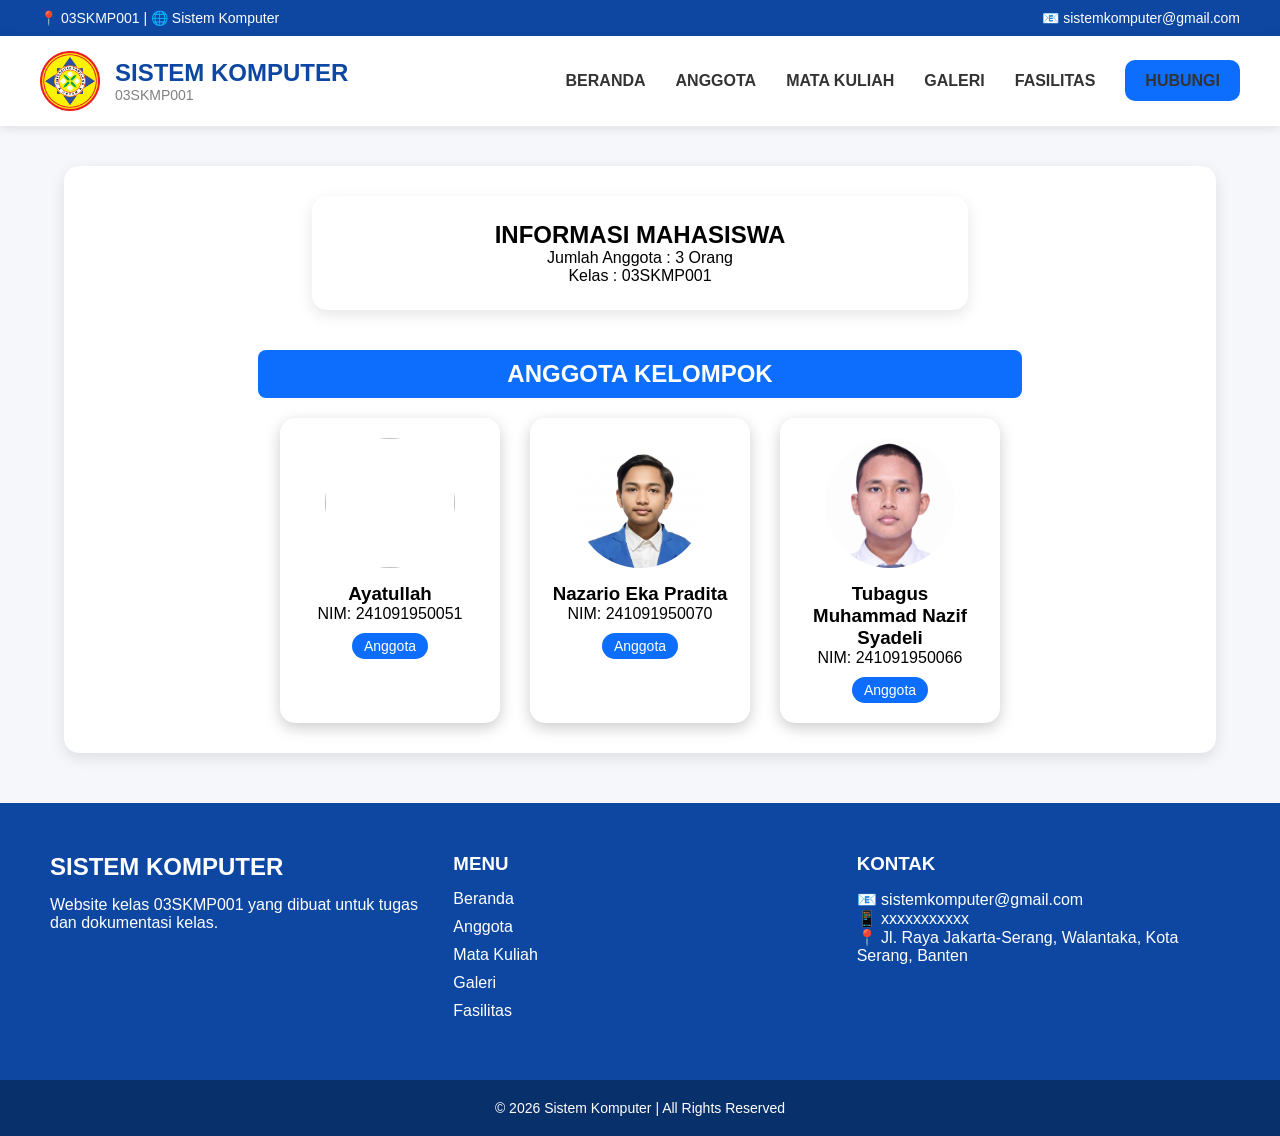
==== about.html @ 48fdce34 "Add files via upload" ====
<html>
<head>
    <meta name="viewport" content="width=device-width, initial-scale=1.0">
    <title>ANGGOTA MAHASISWA</title>
    <link rel="stylesheet" href="style.css" />
</head>

<body>

<div class="container">

   <!-- HEADER MODERN -->
<div class="top-header">

    <div class="top-header-kiri">

        <p>
            📍 03SKMP001 | 🌐 Sistem Komputer
        </p>

    </div>

    <div class="top-header-kanan">

        <p>
            📧 sistemkomputer@gmail.com
        </p>

    </div>

</div>

 <!-- -- NAVBAR MODERN -->
<div class="navbar-modern">

    <!-- LOGO -->
    <div class="navbar-logo">

        <img src="unpam.png" class="logo-navbar">

        <div>
            <h2>SISTEM KOMPUTER</h2>
            <p>03SKMP001</p>
        </div>

    </div>

    <!-- TOMBOL HAMBURGER -->
    <div class="hamburger" onclick="toggleMenu()">
        ☰
    </div>

    <!-- MENU -->
    <ul class="navbar-menu" id="navbarMenu">

        <li><a href="index.html">BERANDA</a></li>
        <li><a href="about.html">ANGGOTA</a></li>
        <li><a href="mk.html">MATA KULIAH</a></li>
        <li><a href="gallery.html">GALERI</a></li>
        <li><a href="fasilitas.html">FASILITAS</a></li>
        <li>
            <a href="https://www.instagram.com/siskom001.25/" class="btn-navbar">
                HUBUNGI
            </a>
        </li>

    </ul>

</div>
    <!-- CONTENT -->
   <div class="content-box">

        <!-- INFO KELAS -->
        <div class="info-card">
            <h2>INFORMASI MAHASISWA</h2>
            <p>Jumlah Anggota : 3 Orang</p>
            <p>Kelas : 03SKMP001</p>
        </div>

        <!-- JUDUL -->
        <h2 class="judul-tabel">
            ANGGOTA KELOMPOK
        </h2>

        <!-- CARD MAHASISWA -->
        <div class="card-container">

            <!-- ANGGOTA 1 -->
            <div class="card-mahasiswa">
                <img src="ay.jpeg" class="foto-mahasiswa">

                <h3>Ayatullah</h3>

                <p>NIM: 241091950051</p>

                <span class="badge">Anggota</span>
            </div>

            <!-- ANGGOTA 2 -->
            <div class="card-mahasiswa">
                <img src="rio.PNG" class="foto-mahasiswa">

                <h3>Nazario Eka Pradita</h3>

                <p>NIM: 241091950070</p>

                <span class="badge">Anggota</span>
            </div>

            <!-- ANGGOTA 3 -->
            <div class="card-mahasiswa">
                <img src="tb.jpeg" class="foto-mahasiswa">

                <h3>Tubagus Muhammad Nazif Syadeli</h3>

                <p>NIM: 241091950066</p>

                <span class="badge">Anggota</span>
            </div>

        </div>

    </div>

<!-- FOOTER MODERN -->
<div class="footer-modern">

    <div class="footer-content">

        <!-- KOLOM 1 -->
        <div class="footer-section">

            <h2>SISTEM KOMPUTER</h2>

            <p>
                Website kelas 03SKMP001
                yang dibuat untuk tugas dan dokumentasi kelas.
            </p>

        </div>

        <!-- KOLOM 2 -->
        <div class="footer-section">

            <h3>MENU</h3>

            <a href="index.html">Beranda</a>
            <a href="about.html">Anggota</a>
            <a href="mk.html">Mata Kuliah</a>
            <a href="gallery.html">Galeri</a>
            <a href="fasilitas.html">Fasilitas</a>

        </div>

        <!-- KOLOM 3 -->
        <div class="footer-section">

            <h3>KONTAK</h3>

            <p>📧 sistemkomputer@gmail.com</p>
            <p>📱 xxxxxxxxxxx</p>
            <p>📍 Jl. Raya Jakarta-Serang, Walantaka, Kota Serang, Banten</p>

        </div>

    </div>

    <!-- COPYRIGHT -->
    <div class="footer-bottom">

        <p>
            © 2026 Sistem Komputer | All Rights Reserved
        </p>

    </div>

</div>

<!-- JAVASCRIPT HAMBURGER -->
<script>

function toggleMenu() {
    document.getElementById("navbarMenu").classList.toggle("active");
}

</script>


</body>
</html>
---- style.css ----
*{
    margin: 0;
    padding: 0;
    box-sizing: border-box;
}
html, body{
    width: 100%;
    overflow-x: hidden;
}

body {

    font-family: Arial, Helvetica, sans-serif;
    background-color: #f5f7fa;
    margin: 0;
    padding: 0;
}

.header {
    text-align: center;
    background-color: #ffffff;
    color: #333;
    padding: 20px;
}

.container { 
    width: 100%;
 }

/* MEMBUAT JUDUL TABEL */
.judul-tabel {
    text-align: center;
    margin-bottom: 20px;
    color: white;
    font-size: 24px;
    background-color:#0d6efd;
    padding: 10px;
    border-radius: 8px;

    width: 70%;
    margin-left: auto;
    margin-right: auto;
}

/* TABLE MATA KULIAH */
.table-mahasiswa {
    margin-left: auto;
    margin-right: auto;
    margin-top: 20px;
    border-collapse: collapse;
    width: 100%;
    background-color: white;
    font-size: 14px;
    
}
/* MEMBUAT TABEL MAHASISWA */
.table-mahasiswa th {
    background-color: black;
    color: white;
    padding: 10px;
    border: 1px solid black;
}

.table-mahasiswa td {
    padding: 8px;
    border: 1px solid black;
}

.table-mahasiswa tr:hover {
    background-color: #f2f2f2;
}

.table-wrapper {
    width: 100%;
    overflow-x: auto;
}

/* MEMBUAT TAMPILAN PADA BAGIAN ANGGOTA */
.card-container {
    display: flex;
    justify-content: center;
    gap: 30px;
    flex-wrap: wrap;
}

/* TAMPILAN PADA ANGGOTA */
.card-mahasiswa {
    background-color: white;
    width: 220px;
    padding: 20px;
    border-radius: 15px;
    text-align: center;
    box-shadow: 0px 5px 15px rgba(0,0,0,0.2);
    transition: 0.3s;
}

.card-mahasiswa:hover {
    transform: translateY(-8px);
}

.foto-mahasiswa {
    width: 130px;
    height: 130px;
    border-radius: 50%;
    object-fit: cover;
    margin-bottom: 15px;
    }

.badge {
    display: inline-block;
    margin-top: 10px;
    background-color: #0d6efd;
    color: white;
    padding: 5px 12px;
    border-radius: 20px;
    font-size: 14px;
}

/* TAMPILAN PADA INFORMASI ANGGOTA */
.info-card {
    background-color: white;
    width: 60%;
    margin: 0 auto 40px auto;
    padding: 25px;
    text-align: center;
    border-radius: 15px;
    box-shadow: 0px 5px 15px rgba(0,0,0,0.1);
}

/* GALERI CONTAINER */
.gallery-container {

    display: grid;

    grid-template-columns: repeat(auto-fit, minmax(280px, 1fr));

    gap: 30px;
}


/* CARD GALERI */
.gallery-card img {
    background-color: white;
    width: 250px;

    border-radius: 12px;
    overflow: hidden;

    text-align: center;

    box-shadow: 0px 5px 15px rgba(0,0,0,0.2);

    transition: 0.3s;
}

/* GAMBAR */
.gallery-item img {
    width: 100%;
    height: 180px;
    object-fit: cover;
}

/* JUDUL SEMESTER */
.judul-semester {
    background-color: #0d6efd;
    color: white;

    padding: 10px;
    margin: 0;
}

/* DESKRIPSI */
.gallery-item p {
    padding: 10px;
}

/* HOVER */
.gallery-item:hover {
    transform: translateY(-10px);
}

/* HERO */
.hero {
    display: flex;
    justify-content: space-between;
    align-items: center;
    padding: 50px;
    background-color: #f8f9fa;
    flex-wrap: wrap;
}

/* TEXT HERO */
.hero-kiri {
    width: 45%;
}

.hero-kiri h1 {
    font-size: clamp(32px, 6vw, 45px);
    color: #0d47a1;
    margin-bottom: 20px;
}

.hero-kiri p {
    font-size: 18px;
    margin-bottom: 20px;
}

/* BUTTON */
.btn-hero {
    background-color: #0d6efd;
    color: white;
    padding: 12px 20px;
    text-decoration: none;
    border-radius: 8px;
}

/* GAMBAR */
.hero-kanan {
    width: 45%;
}

.img-hero {
    width: 100%;
    border-radius: 15px;
}

/* NAVBAR MODERN */
.navbar-modern {
    display: flex;
    justify-content: space-between;
    align-items: center;
    padding: 15px 40px;
    background-color: white;
    box-shadow: 0px 2px 10px rgba(0,0,0,0.1);
    position: sticky;
    top: 0;
    z-index: 1000;
}

/* LOGO */
.navbar-logo {
    display: flex;
    align-items: center;
    gap: 15px;
}

.logo-navbar {
    width: 60px;
    height: 60px;
}

.navbar-logo h2 {
    margin: 0;
    color: #0d47a1;
}

.navbar-logo p {
    margin: 0;
    color: gray;
    font-size: 14px;
}

/* MENU */
.navbar-menu {
    display: flex;
    gap: 30px;
    list-style: none;
}

.navbar-menu a {
    text-decoration: none;
    color: #333;
    font-weight: 600;
    transition: 0.3s;
}

/* HOVER MENU */
.navbar-menu a:hover {
    color: #0d6efd;
}

/* BUTTON */
.btn-navbar {
    background-color: #0d6efd;
    color: white;
    text-decoration: none;
    padding: 12px 20px;
    border-radius: 10px;
    font-weight: bold;
    transition: 0.3s;
}

.btn-navbar:hover {
    background-color: #084298;
}

@media (max-width: 768px) {

    .navbar-modern {

        flex-direction: column;

        gap: 20px;
    }

    .navbar-menu {

        flex-direction: column;

        text-align: center;
    }

}

/* ================= HEADER MODERN ================= */

.top-header {

    background-color: #0d47a1;

    color: white;

    padding: 10px 40px;

    display: flex;

    justify-content: space-between;

    align-items: center;

    font-size: 14px;
}

/* ================= FOOTER MODERN ================= */

.footer-modern {
    background-color: #0d47a1;
    color: white;
    margin-top: 50px;
}

/* ISI FOOTER */
.footer-content {

    display: grid;

    grid-template-columns: repeat(auto-fit, minmax(250px, 1fr));

    gap: 30px;

    padding: 50px;
}

/* SECTION */
.footer-section {

    display: flex;

    flex-direction: column;
}

/* JUDUL */
.footer-section h2,
.footer-section h3 {

    margin-bottom: 15px;
}

/* LINK */
.footer-section a {

    text-decoration: none;

    color: white;

    margin-bottom: 10px;

    transition: 0.3s;
}

/* HOVER LINK */
.footer-section a:hover {

    color: #90caf9;
}

/* COPYRIGHT */
.footer-bottom {

    text-align: center;

    padding: 20px;

    background-color: #08306b;

    font-size: 14px;
}

@media (max-width: 768px) {

    .top-header {

        flex-direction: column;

        gap: 10px;

        text-align: center;
    }

    .footer-content {

        text-align: center;
    }

}

.content-box {

    background-color: white;

    padding: 30px;

    border-radius: 15px;

    box-shadow: 0px 5px 15px rgba(0,0,0,0.1);

    width: 90%;

    margin: 40px auto;
}

/* VIDEO GALERI */
.video-gallery {

    width: 100%;

    border-radius: 15px;

    margin-bottom: 15px;
}

/* ================= GALLERY ================= */

.gallery-container {

    display: grid;

    grid-template-columns: repeat(auto-fit, minmax(280px, 1fr));

    gap: 30px;

    margin-top: 40px;
}

/* CARD */
.gallery-card {

    background-color: white;

    border-radius: 20px;

    overflow: hidden;

    box-shadow: 0px 5px 15px rgba(0,0,0,0.1);

    text-align: center;

    transition: 0.3s;
}

/* HOVER */
.gallery-card:hover {

    transform: translateY(-10px);
}

/* GAMBAR */
.gallery-img {

    width: 100%;

    height: 250px;

    object-fit: cover;
}

/* VIDEO */
.gallery-video {

    width: 100%;

    height: 250px;

    object-fit: contain;
}

/* JUDUL */
.gallery-card h3 {

    padding: 20px;

    font-size: 22px;

    color: #0d47a1;
}

/* ================= VIDEO BESAR ================= */

    .video-card {

    margin-bottom: 50px;

    background-color: white;

    padding: 20px;

    border-radius: 20px;

    box-shadow: 0px 5px 15px rgba(0,0,0,0.1);

    text-align: center;
    }


/* VIDEO */
.video-besar{
    width: 450px;
    max-width: 90%;
    height: 800px;

    object-fit: contain;

    border-radius: 20px;
    box-shadow: 0 5px 15px rgba(0,0,0,0.2);

    background: #000;
}

/* JUDUL VIDEO */
.video-card h2 {

    margin-top: 20px;

    color: #0d47a1;
}
/* DESKRIPSI */
.video-card p {

    color: #555;

    margin-top: 10px;

    font-size: 18px;
}

/* ================= HAMBURGER MENU ================= */

.hamburger{
    display: none;
    font-size: 32px;
    cursor: pointer;
    color: #0d47a1;
}

/* MOBILE */
@media screen and (max-width: 768px){

    .navbar-modern{
        flex-direction: row;
        justify-content: space-between;
        align-items: center;
        padding: 15px 20px;
        position: relative;
    }

    .hamburger{
        display: block;
    }

    .navbar-menu{
        display: none;
        flex-direction: column;
        position: absolute;
        top: 100%;
        right: 0;
        width: 100%;
        background-color: white;
        padding: 20px 0;
        box-shadow: 0px 5px 10px rgba(0,0,0,0.1);
        gap: 20px;
        text-align: center;
    }

    .navbar-menu.active{
        display: flex;
    }

    .navbar-menu li{
        list-style: none;
    }

    .navbar-menu a{
        font-size: 18px;
    }

}

/* FASILITAS */

.fasilitas-container{
    display:flex;
    justify-content:center;
    flex-wrap:wrap;
    gap:25px;
    margin-top:30px;
}

.fasilitas-card{
    width:280px;
    background:white;
    border-radius:15px;
    overflow:hidden;
    box-shadow:0 5px 15px rgba(0,0,0,0.15);
    text-align:center;
    transition:0.3s;
}

.fasilitas-card:hover{
    transform:translateY(-8px);
}

.fasilitas-img{
    width:100%;
    height:180px;
    object-fit:cover;
}

.fasilitas-card h3{
    color:#1e5eff;
    margin:15px 0;
}

.fasilitas-card p{
    padding:0 15px 20px;
}

/* ================= RESPONSIVE MOBILE ================= */

@media screen and (max-width: 768px) {

    /* HEADER */
    .top-header{
        flex-direction: column;
        text-align: center;
        padding: 10px;
        font-size: 12px;
    }

    /* NAVBAR */

    .navbar-modern{
        display: flex;
        flex-direction: row;
        justify-content: space-between;
        align-items: center;
        padding: 15px 20px;
        position: relative;
    }

    .navbar-menu.active{
        display: flex;
    }

    .navbar {
        flex-direction: column;
        padding: 20px;
    }

    .nav-menu {

        flex-direction: column;
        gap: 15px;
        margin-top: 20px;
    }
    
    /* LOGO */
     .navbar-logo{
        display: flex;
        flex-direction: row;
        align-items: center;
        gap: 10px;
     }

    .logo-navbar{
        width: 70px;
        height: 70px;   
    }

   .navbar-logo h2{
        font-size: 18px;
        margin: 0;
    }

      .navbar-logo p{
        font-size: 13px;
        margin: 0;
    }


    .logo-navbar{
        width: 55px;
        height: 55px;
    }

    /* MENU */
     .navbar-menu{
        display: none;
        flex-direction: column;
        position: absolute;
        top: 100%;
        left: 0;
        width: 100%;
        background-color: white;
        padding: 20px 0;
        text-align: center;
        gap: 20px;
        box-shadow: 0px 5px 10px rgba(0,0,0,0.1);
    }

    .navbar-menu li{
        list-style: none;
    }

    .navbar-menu a{
        font-size: 18px;
    }

    /* BUTTON */
    .btn-navbar{
        padding: 10px 20px;
        font-size: 16px;
    }

    /* HERO */
    .hero {

        flex-direction: column;
        text-align: center;
        padding: 20px;
    }

    .hero-kiri,.hero-kanan{
        width: 100%;
    }

    .hero-kiri h1{
        font-size: 38px;
        line-height: 1.2;
    }

    .hero-kiri p{
        font-size: 18px;
    }

    .hero-text h1 {
        font-size: 40px;
    }

    .hero-text p {
        font-size: 18px;
    }

    .hero-image img {
        width: 100%;
        margin-top: 30px;
    }

    /* INFORMASI KELOMPOK */
    .info-kelompok {

        width: 100%;

        padding: 20px;

        font-size: 14px;
    }

    /* CONTENT */
    .content-box {
        width: 100%;
        max-width: 100%;
        padding: 20px;
        overflow-x: auto;
    }

    /* CARD ANGGOTA */
    .foto-mahasiswa {

    width: 120px;

    height: 120px;
    }

    .card-mahasiswa h3 {

    font-size: 28px;

    line-height: 1.3;
    }

    .anggota-container {

        display: flex ;

        flex-direction: column;

        align-items: center ;

        gap: 25px;
    }

    .anggota-card:hover {
    transform: translateY(-5px);
    }

    .anggota-card {
    width: 85% ;
    max-width: 320px ;
    padding: 25px 20px ;
    border-radius: 20px ;
    text-align: center;
    box-shadow: 0px 5px 15px rgba(0,0,0,0.1);
    }

    .anggota-card img {

    width: 120px ;

    height: 120px ;

    border-radius: 50%;

    object-fit: cover ;

    margin-bottom: 15px;

    border: 4px solid #0d6efd;
}
     .anggota-card h2 {

        font-size: 22px ;
        line-height: 1.3;
    }

    .anggota-card p {

        font-size: 15px;
    }

    /* JUDUL */
    .judul-tabel {
        width: 100%;
        font-size: 22px;
    }



    .card-container{
        flex-direction: column;
        align-items: center;
    }

    .card-mahasiswa{

    width: 90%;

    max-width: 320px;
    }

    /* GAMBAR */
    .img-hero{
        width: 100%;
        margin-top: 20px;
    }

    /* GALLERY */
    .gallery-container {

        grid-template-columns: 1fr;
    }

    /* VIDEO */
    .video-besar {

        max-height: 250px;
    }

    /* TABEL */
    .table-wrapper{
        width: 100%;
        overflow-x: auto;
        -webkit-overflow-scrolling: touch;
    }

    .table-mahasiswa {
        min-width: 1000px;
        border-collapse: collapse;
    }

    .table-scroll{
        width: 100%;
        overflow-x: auto;
        white-space: nowrap;
    }


    /* FOOTER */
    .footer-content {
        grid-template-columns: 1fr;
        text-align: center;
        padding: 30px 20px;
    }

        /* HAMBURGER */
    .hamburger{
        display: block;
        font-size: 35px;
        cursor: pointer;
        color: #0d47a1;
    }
}
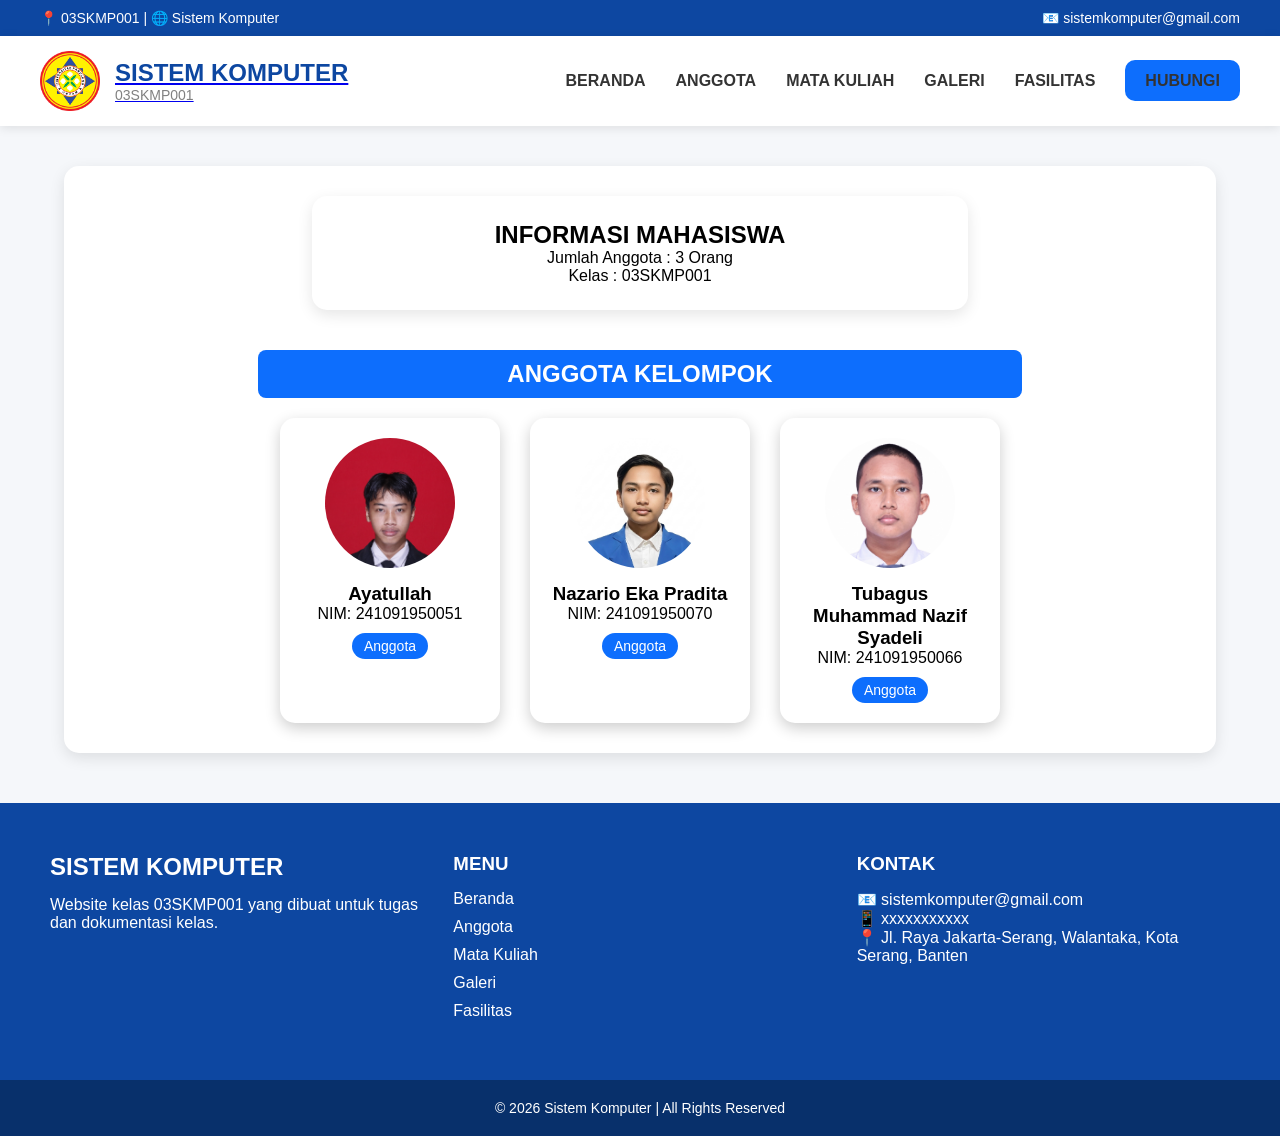
==== commit a785f433: "Add files via upload" ====
--- a/about.html
+++ b/about.html
@@ -34,17 +34,16 @@
 <div class="navbar-modern">
 
     <!-- LOGO -->
-    <div class="navbar-logo">
+    <a href="index.html" class="navbar-logo">
 
-        <img src="unpam.png" class="logo-navbar">
+    <img src="unpam.png" class="logo-navbar">
 
-        <div>
-            <h2>SISTEM KOMPUTER</h2>
-            <p>03SKMP001</p>
-        </div>
-
+    <div>
+        <h2>SISTEM KOMPUTER</h2>
+        <p>03SKMP001</p>
     </div>
 
+</a>
     <!-- TOMBOL HAMBURGER -->
     <div class="hamburger" onclick="toggleMenu()">
         ☰
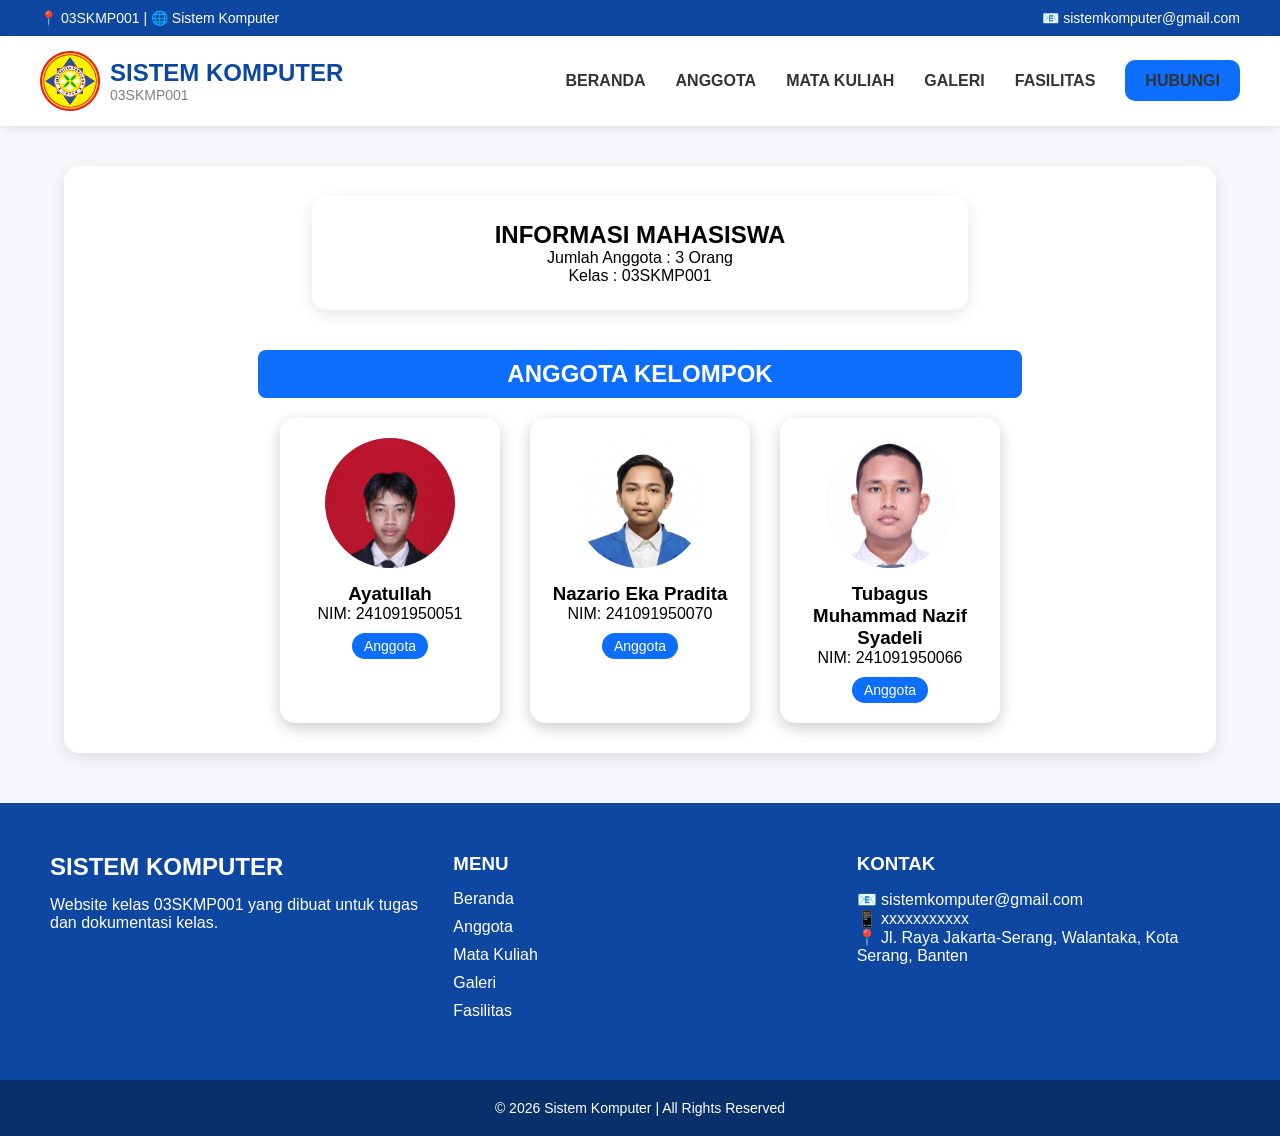
==== commit c5aa868f: "Add files via upload" ====
--- a/about.html
+++ b/about.html
@@ -1,8 +1,12 @@
-<html>
 <head>
+    <meta charset="UTF-8">
     <meta name="viewport" content="width=device-width, initial-scale=1.0">
-    <title>ANGGOTA MAHASISWA</title>
-    <link rel="stylesheet" href="style.css" />
+
+    <title>SISTEM KOMPUTER</title>
+
+    <link rel="icon" type="image/png" href="unpam.png">
+
+    <link rel="stylesheet" href="style.css">
 </head>
 
 <body>
--- a/style.css
+++ b/style.css
@@ -238,11 +238,14 @@
 }
 
 /* LOGO */
-.navbar-logo {
+.navbar-logo{
     display: flex;
     align-items: center;
-    gap: 15px;
-}
+    gap: 10px;
+    text-decoration: none;
+    color: inherit;
+}
+
 
 .logo-navbar {
     width: 60px;
